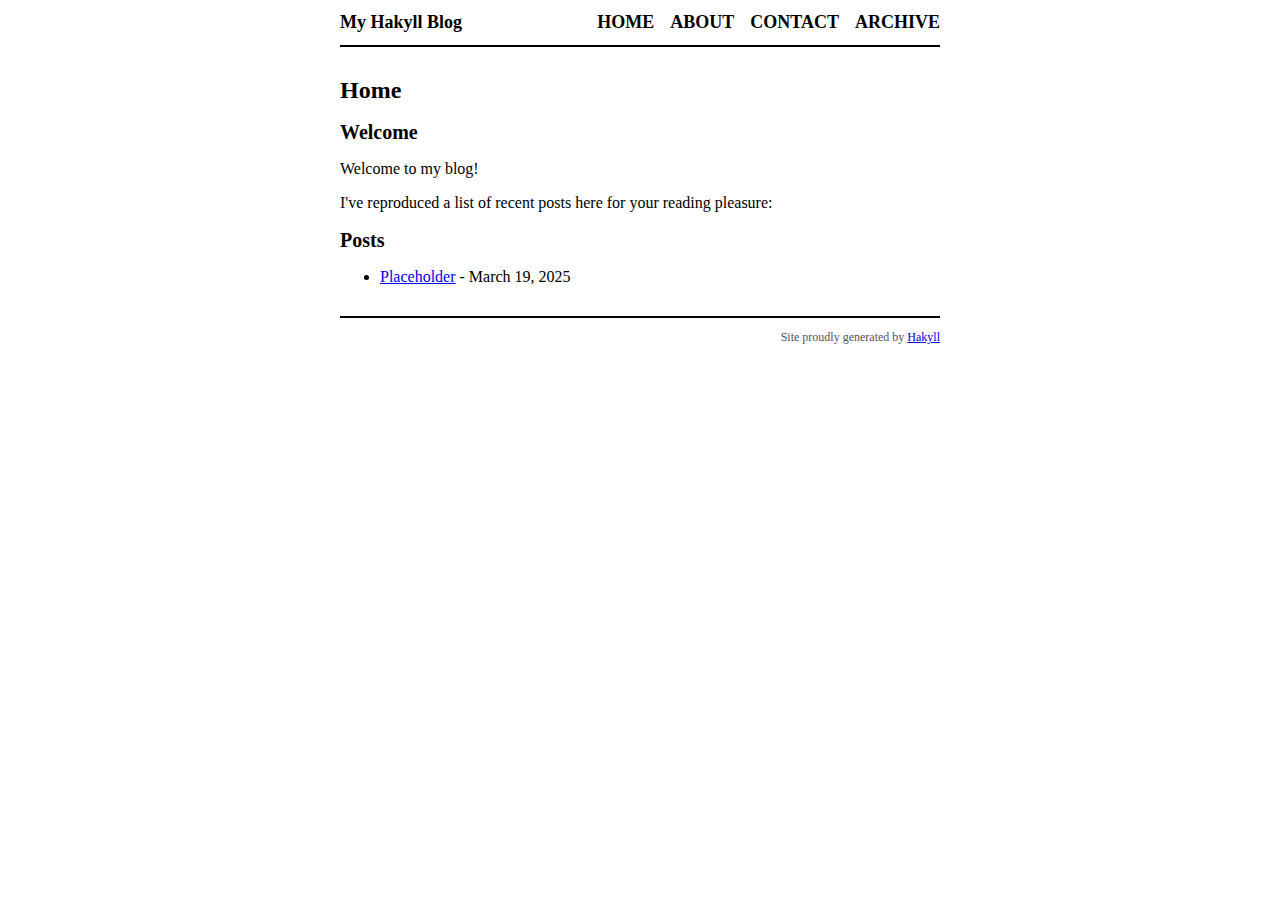
==== index.html @ 339eddc6 "Initial commit" ====
<!doctype html>
<html lang="en">
    <head>
        <meta charset="utf-8">
        <meta http-equiv="x-ua-compatible" content="ie=edge">
        <meta name="viewport" content="width=device-width, initial-scale=1">
        <title>My Hakyll Blog - Home</title>
        <link rel="stylesheet" href="./css/default.css" />
    </head>
    <body>
        <header>
            <div class="logo">
                <a href="./">My Hakyll Blog</a>
            </div>
            <nav>
                <a href="./">Home</a>
                <a href="./about.html">About</a>
                <a href="./contact.html">Contact</a>
                <a href="./archive.html">Archive</a>
            </nav>
        </header>

        <main role="main">
            <h1>Home</h1>
            <h2>Welcome</h2>

<p>Welcome to my blog!</p>

<p>I've reproduced a list of recent posts here for your reading pleasure:</p>

<h2>Posts</h2>
<ul>
    
        <li>
            <a href="./posts/2025-03-19-placeholder.html">Placeholder</a> - March 19, 2025
        </li>
    
</ul>


        </main>

        <footer>
            Site proudly generated by
            <a href="http://jaspervdj.be/hakyll">Hakyll</a>
        </footer>
    </body>
</html>
---- css/default.css ----
html{font-size:62.5%}body{font-size:1.6rem;color:#000}header{border-bottom:0.2rem solid #000}nav{text-align:right}nav a{font-size:1.8rem;font-weight:bold;color:black;text-decoration:none;text-transform:uppercase}footer{margin-top:3rem;padding:1.2rem 0;border-top:0.2rem solid #000;font-size:1.2rem;color:#555}h1{font-size:2.4rem}h2{font-size:2rem}article .header{font-size:1.4rem;font-style:italic;color:#555}.logo a{font-weight:bold;color:#000;text-decoration:none}@media (max-width:319px){body{width:90%;margin:0;padding:0 5%}header{margin:4.2rem 0}nav{margin:0 auto 3rem;text-align:center}footer{text-align:center}.logo{text-align:center;margin:1rem auto 3rem}.logo a{font-size:2.4rem}nav a{display:block;line-height:1.6}}@media (min-width:320px){body{width:90%;margin:0;padding:0 5%}header{margin:4.2rem 0}nav{margin:0 auto 3rem;text-align:center}footer{text-align:center}.logo{text-align:center;margin:1rem auto 3rem}.logo a{font-size:2.4rem}nav a{display:inline;margin:0 0.6rem}}@media (min-width:640px){body{width:60rem;margin:0 auto;padding:0}header{margin:0 0 3rem;padding:1.2rem 0}nav{margin:0;text-align:right}nav a{margin:0 0 0 1.2rem;display:inline}footer{text-align:right}.logo{margin:0;text-align:left}.logo a{float:left;font-size:1.8rem}}
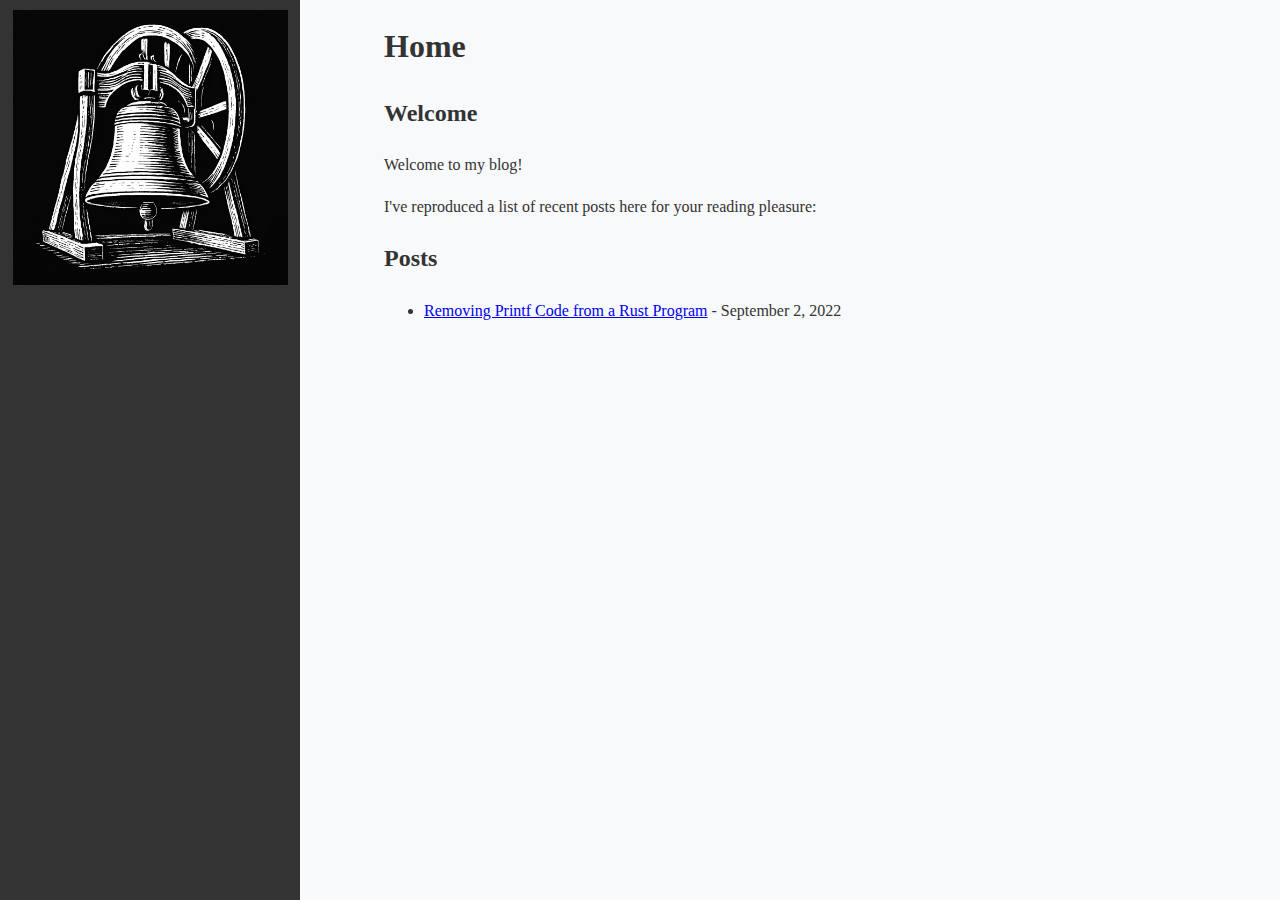
==== commit 98f761b1: "Add printf-in-rust post" ====
--- a/index.html
+++ b/index.html
@@ -4,21 +4,15 @@
         <meta charset="utf-8">
         <meta http-equiv="x-ua-compatible" content="ie=edge">
         <meta name="viewport" content="width=device-width, initial-scale=1">
-        <title>My Hakyll Blog - Home</title>
+        <title>Home</title>
         <link rel="stylesheet" href="./css/default.css" />
+        <link rel="stylesheet" href="./css/syntax.css" />
     </head>
     <body>
-        <header>
-            <div class="logo">
-                <a href="./">My Hakyll Blog</a>
-            </div>
-            <nav>
-                <a href="./">Home</a>
-                <a href="./about.html">About</a>
-                <a href="./contact.html">Contact</a>
-                <a href="./archive.html">Archive</a>
-            </nav>
-        </header>
+    <nav>
+        <a href="./index.html"><img src="./images/change-ring.png" id="logo" width="275px"></a>
+        
+    </nav>
 
         <main role="main">
             <h1>Home</h1>
@@ -32,17 +26,12 @@
 <ul>
     
         <li>
-            <a href="./posts/2025-03-19-placeholder.html">Placeholder</a> - March 19, 2025
+            <a href="./posts/2022-09-02-printf-in-rust.html">Removing Printf Code from a Rust Program</a> - September  2, 2022
         </li>
     
 </ul>
 
 
         </main>
-
-        <footer>
-            Site proudly generated by
-            <a href="http://jaspervdj.be/hakyll">Hakyll</a>
-        </footer>
     </body>
 </html>
--- a/css/default.css
+++ b/css/default.css
@@ -1 +1 @@
-html{font-size:62.5%}body{font-size:1.6rem;color:#000}header{border-bottom:0.2rem solid #000}nav{text-align:right}nav a{font-size:1.8rem;font-weight:bold;color:black;text-decoration:none;text-transform:uppercase}footer{margin-top:3rem;padding:1.2rem 0;border-top:0.2rem solid #000;font-size:1.2rem;color:#555}h1{font-size:2.4rem}h2{font-size:2rem}article .header{font-size:1.4rem;font-style:italic;color:#555}.logo a{font-weight:bold;color:#000;text-decoration:none}@media (max-width:319px){body{width:90%;margin:0;padding:0 5%}header{margin:4.2rem 0}nav{margin:0 auto 3rem;text-align:center}footer{text-align:center}.logo{text-align:center;margin:1rem auto 3rem}.logo a{font-size:2.4rem}nav a{display:block;line-height:1.6}}@media (min-width:320px){body{width:90%;margin:0;padding:0 5%}header{margin:4.2rem 0}nav{margin:0 auto 3rem;text-align:center}footer{text-align:center}.logo{text-align:center;margin:1rem auto 3rem}.logo a{font-size:2.4rem}nav a{display:inline;margin:0 0.6rem}}@media (min-width:640px){body{width:60rem;margin:0 auto;padding:0}header{margin:0 0 3rem;padding:1.2rem 0}nav{margin:0;text-align:right}nav a{margin:0 0 0 1.2rem;display:inline}footer{text-align:right}.logo{margin:0;text-align:left}.logo a{float:left;font-size:1.8rem}}+body{background-color:#f8f9fa;color:#333;display:flex;font-family:'Crimson',serif;line-height:1.6;margin:0;padding:0}nav{width:300px;background:#333;height:100%;position:fixed}nav a{display:block;color:#fff;text-decoration:none;margin-top:10px;font-weight:bold;text-align:center}nav a:hover{text-decoration:underline}#toc{font-size:85%;font-family:'Fira Mono',sans-serif;font-weight:normal}#toc ul{list-style-type:none}#toc a{text-align:left}header{font-size:2em;font-weight:bold;text-align:center;padding:20px;background:#333}main{border-radius:5px;width:750px;margin:0 auto 0 384px;position:relative}footer{text-align:center;margin-top:20px;padding:10px;font-style:italic;font-size:0.9em;border-top:2px solid #007bff}@media (max-width:600px){body{flex-direction:column}nav{position:relative;width:100%;height:auto;padding:10px;text-align:center}nav a{display:inline-block;margin:0 10px}.content-wrapper{margin-left:0;padding:10px}}--- a/css/syntax.css
+++ b/css/syntax.css
@@ -0,0 +1 @@
+a.sourceLine{display:inline-block;line-height:1.25}a.sourceLine{pointer-events:none;color:inherit;text-decoration:inherit}a.sourceLine:empty{height:1.2em}.sourceCode{overflow:visible}code.sourceCode{white-space:pre;position:relative}pre{background:#faf8f5;color:#595959}div.sourceCode{margin:1em 0;background:#faf8f5;color:#595959}pre.sourceCode{margin:0}@media screen{div.sourceCode{overflow:auto}}@media print{code.sourceCode{white-space:pre-wrap}a.sourceLine{text-indent:-1em;padding-left:1em}}pre.numberSource a.sourceLine{position:relative;left:-4em}pre.numberSource a.sourceLine::before{content:attr(title);position:relative;left:-1em;text-align:right;vertical-align:baseline;border:none;pointer-events:all;display:inline-block;-webkit-touch-callout:none;-webkit-user-select:none;-khtml-user-select:none;-moz-user-select:none;-ms-user-select:none;user-select:none;padding:0 4px;width:4em;color:#aaaaaa}pre.numberSource{margin-left:3em;border-left:1px solid #aaaaaa;padding-left:4px}div.sourceCode{}@media screen{a.sourceLine::before{text-decoration:underline}}code span.al{color:#ff0000;font-weight:bold}code span.an{color:#60a0b0;font-weight:bold;font-style:italic}code span.at{color:#7d9029}code span.bn{color:#40a070}code span.bu{}code span.cf{color:#007020;font-weight:bold}code span.ch{color:#4070a0}code span.cn{color:#880000}code span.co{color:#60a0b0;font-style:italic}code span.cv{color:#60a0b0;font-weight:bold;font-style:italic}code span.do{color:#ba2121;font-style:italic}code span.dt{color:#902000}code span.dv{color:#40a070}code span.er{color:#ff0000;font-weight:bold}code span.ex{}code span.fl{color:#40a070}code span.fu{color:#06287e}code span.im{}code span.in{color:#60a0b0;font-weight:bold;font-style:italic}code span.kw{color:#007020;font-weight:bold}code span.op{color:#666666}code span.ot{color:#007020}code span.pp{color:#bc7a00}code span.sc{color:#4070a0}code span.ss{color:#bb6688}code span.st{color:#4070a0}code span.va{color:#19177c}code span.vs{color:#4070a0}code span.wa{color:#60a0b0;font-weight:bold;font-style:italic}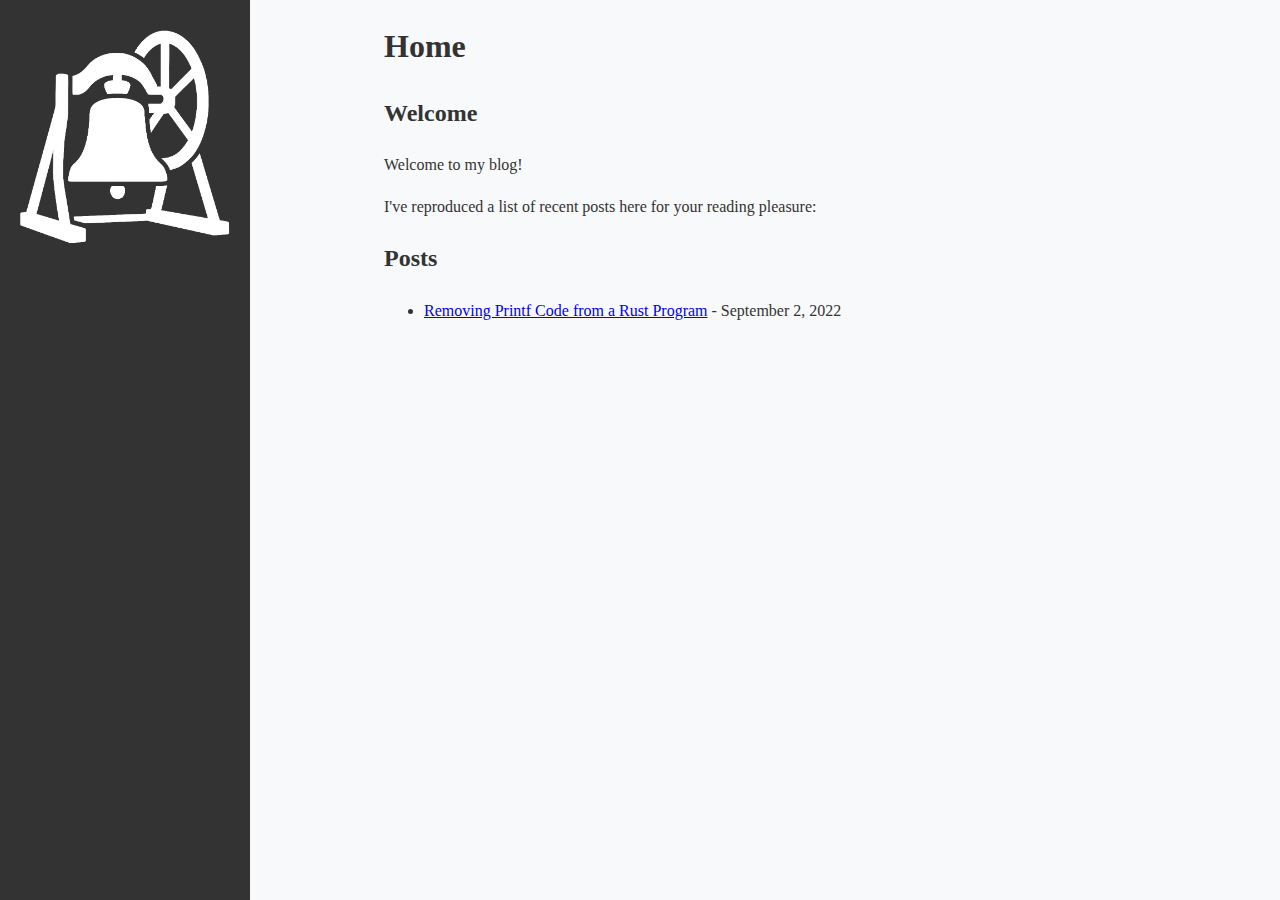
==== commit 7510578b: "2025-04-01 deployment" ====
--- a/index.html
+++ b/index.html
@@ -9,10 +9,12 @@
         <link rel="stylesheet" href="./css/syntax.css" />
     </head>
     <body>
-    <nav>
-        <a href="./index.html"><img src="./images/change-ring.png" id="logo" width="275px"></a>
-        
-    </nav>
+        <nav>
+            <div class="pad-img-box">
+                <a href="./index.html"><img src="./images/change-ring-solid.png" id="logo" class="responsive-img"></a>
+            </div>
+            
+        </nav>
 
         <main role="main">
             <h1>Home</h1>
--- a/css/default.css
+++ b/css/default.css
@@ -1 +1 @@
-body{background-color:#f8f9fa;color:#333;display:flex;font-family:'Crimson',serif;line-height:1.6;margin:0;padding:0}nav{width:300px;background:#333;height:100%;position:fixed}nav a{display:block;color:#fff;text-decoration:none;margin-top:10px;font-weight:bold;text-align:center}nav a:hover{text-decoration:underline}#toc{font-size:85%;font-family:'Fira Mono',sans-serif;font-weight:normal}#toc ul{list-style-type:none}#toc a{text-align:left}header{font-size:2em;font-weight:bold;text-align:center;padding:20px;background:#333}main{border-radius:5px;width:750px;margin:0 auto 0 384px;position:relative}footer{text-align:center;margin-top:20px;padding:10px;font-style:italic;font-size:0.9em;border-top:2px solid #007bff}@media (max-width:600px){body{flex-direction:column}nav{position:relative;width:100%;height:auto;padding:10px;text-align:center}nav a{display:inline-block;margin:0 10px}.content-wrapper{margin-left:0;padding:10px}}+body{background-color:#f8f9fa;color:#333;display:flex;font-family:'Crimson',serif;line-height:1.6;margin:0;padding:0}nav{background:#333;height:100%;position:fixed;margin-left:-250px;width:250px}nav a{display:block;color:#fff;text-decoration:none;margin-top:10px;font-weight:bold;text-align:center}header{font-size:2em;font-weight:bold;text-align:center;padding:20px;background:#333}main{border-radius:5px;width:90%;margin:0 48px;position:relative}footer{text-align:center;margin-top:20px;padding:10px;font-style:italic;font-size:0.9em;border-top:2px solid #007bff}nav a:hover{text-decoration:underline}@media (min-width:64em){nav{left:250px}main{width:45%;margin:0 auto 0 384px}}#toc{font-size:85%;font-family:'Fira Mono',sans-serif;font-weight:normal}#toc ul{list-style-type:none}#toc a{text-align:left}.pad-img-box{padding:1em}.responsive-img{max-width:100%;height:auto;display:block}